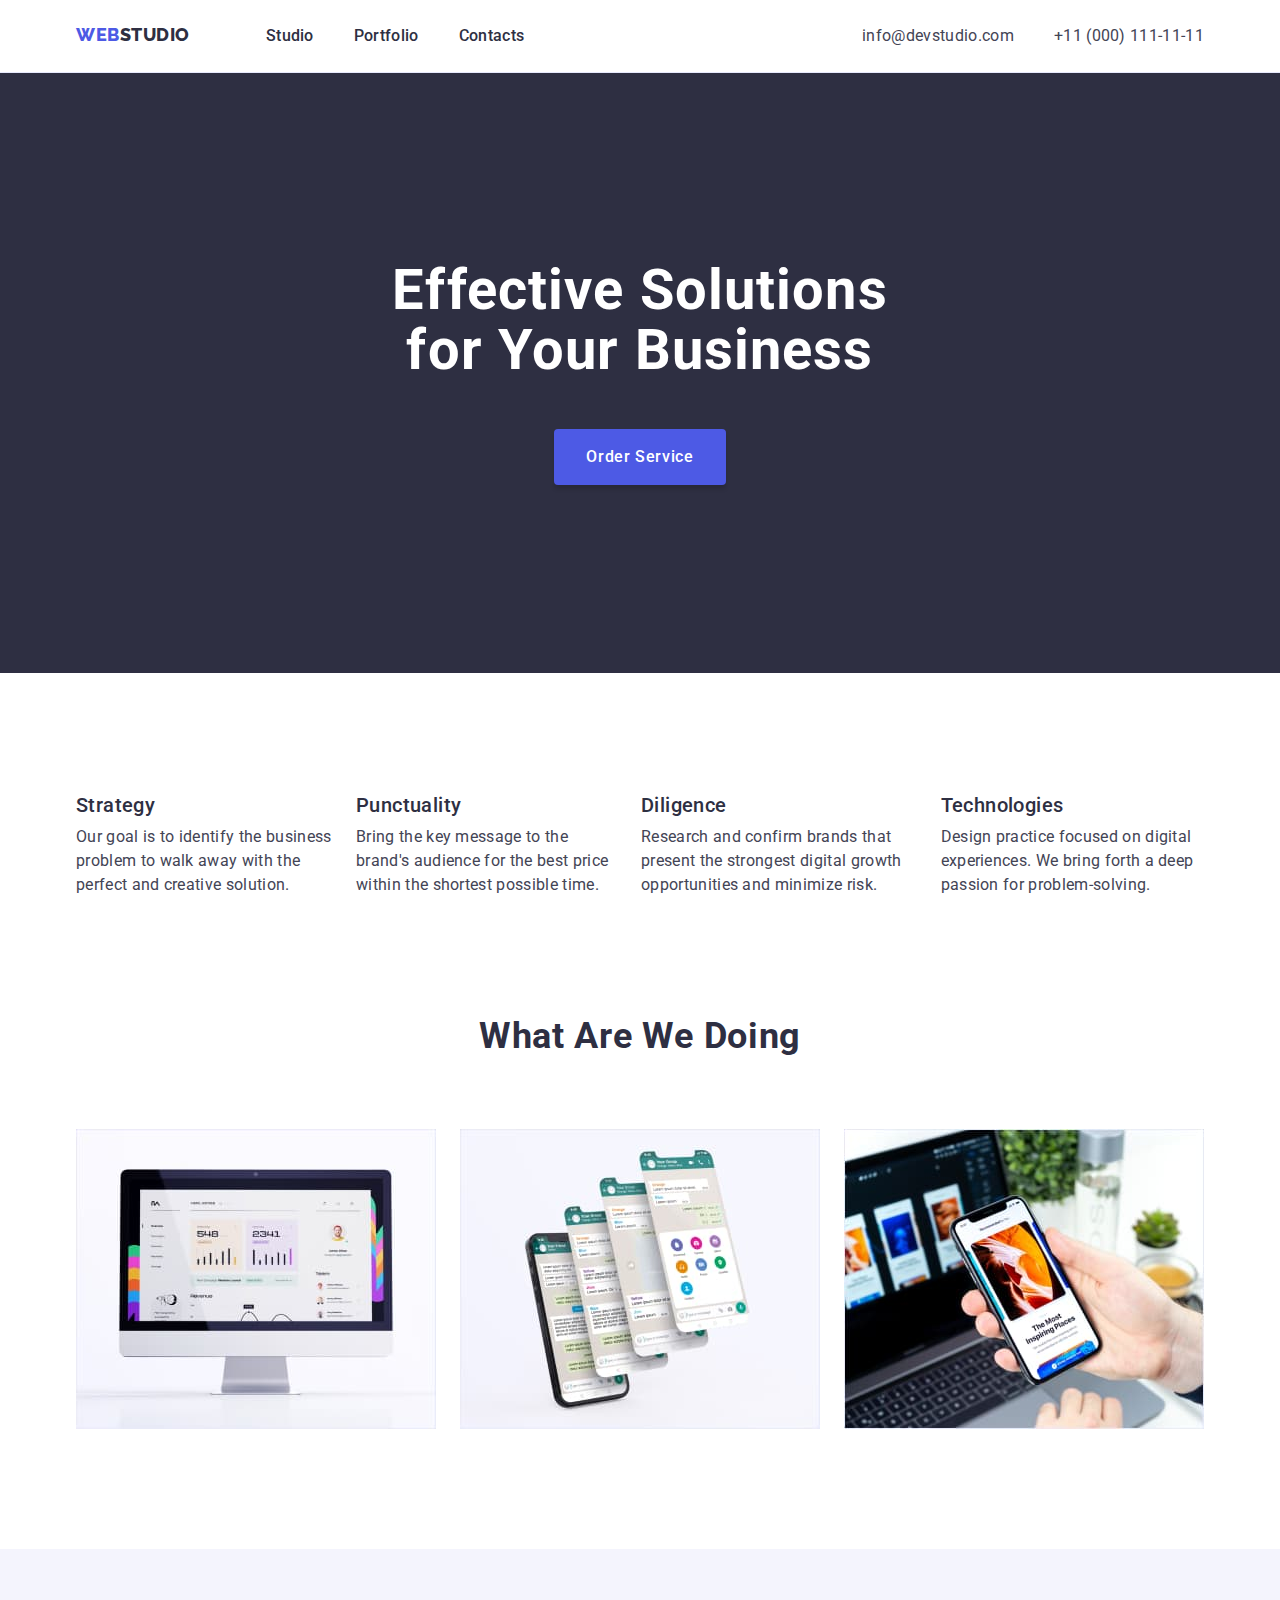
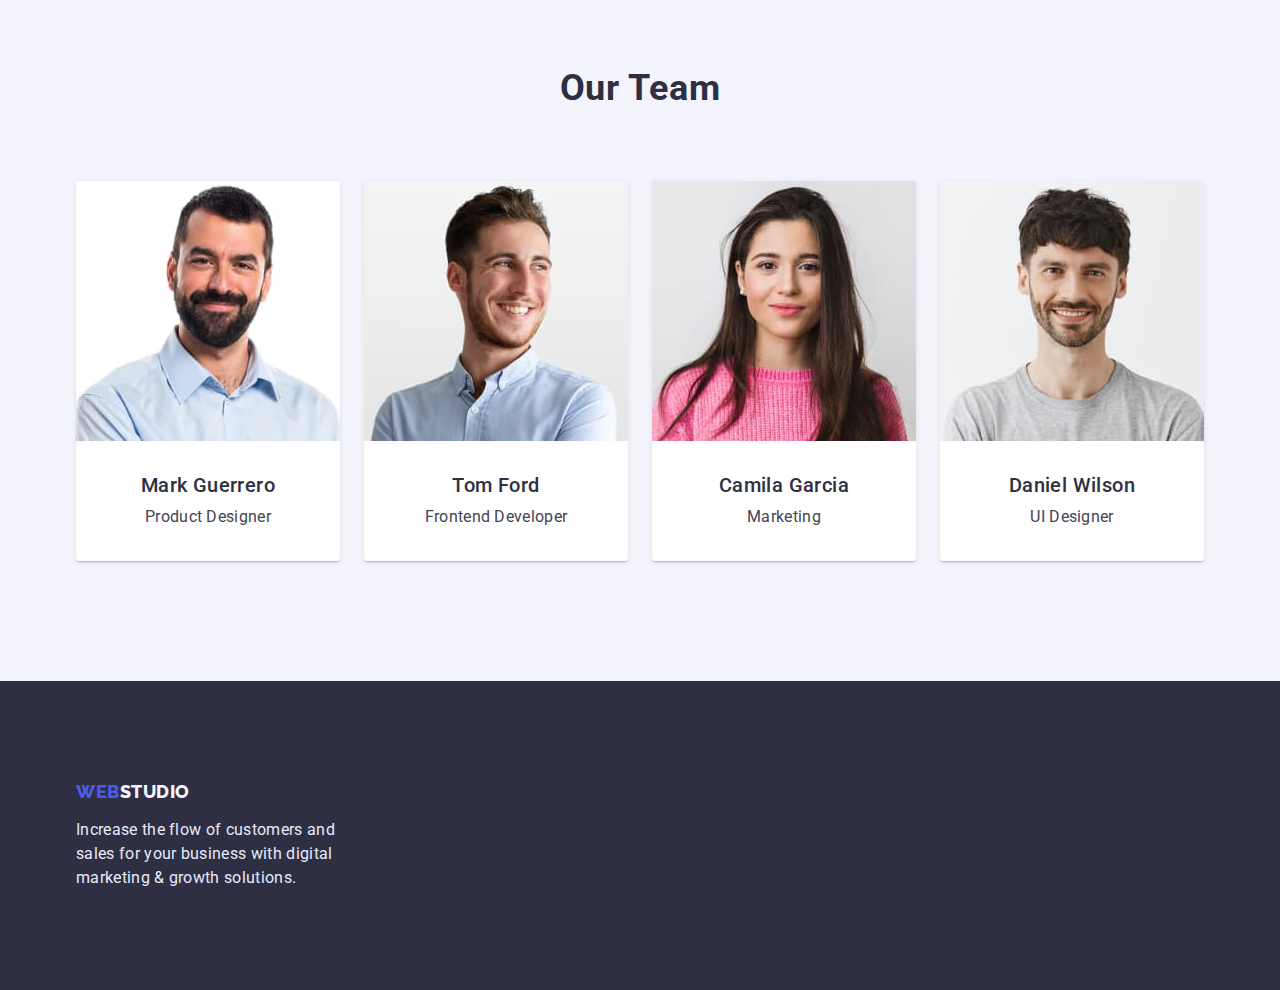
==== index.html @ b729c217 "Initial commit" ====
<!DOCTYPE html>
<html lang="en">
  <head>
    <meta charset="UTF-8" />
    <meta http-equiv="X-UA-Compatible" content="IE=edge" />
    <meta name="viewport" content="width=device-width, initial-scale=1.0" />
    <title>Web Studio</title>
    <link rel="preconnect" href="https://fonts.googleapis.com" />
    <link rel="preconnect" href="https://fonts.gstatic.com" crossorigin />
    <link href="https://fonts.googleapis.com/css2?family=Raleway:wght@800&family=Roboto:wght@400;500;700&display=swap" rel="stylesheet" />
    <!-- normalizer -->
    <link rel="stylesheet" href="https://cdnjs.cloudflare.com/ajax/libs/modern-normalize/1.1.0/modern-normalize.min.css" />
    <!--  -->
    <link rel="stylesheet" href="./css/styles.css" />
  </head>
  <body>
    <!--! the HEADER for everyone -->
    <header class="header-site">
      <div class="container header-container">
        <nav class="nav-site">
          <!-- Logo -->
          <a class="logo link" href="./index.html">Web<span class="logo-studio-header">Studio</span> </a>
          <ul class="menu list">
            <li class="menu-item"><a class="menu-link link" href="./index.html">Studio</a></li>
            <li class="menu-item"><a class="menu-link link" href="./portfolio.html">Portfolio</a></li>
            <li class="menu-item"><a class="menu-link link" href="">Contacts</a></li>
            <!-- Прибрала current  і перехід до контактів через якор #contacts, бо автоперевірка лається -->
          </ul>
        </nav>
        <address class="contacts">
          <ul class="contacts-list list">
            <li class="contacts-item"><a class="contacts-link link" href="mailto:info@devstudio.com">info@devstudio.com</a></li>
            <li class="contacts-item"><a class="contacts-link link" href="tel:+110001111111">+11 (000) 111-11-11</a></li>
          </ul>
        </address>
      </div>
    </header>
    <!--! MAIN -->
    <main>
      <!--? section 1 hero -->
      <section class="hero">
        <div class="container">
          <h1 class="title-site">Effective Solutions for Your Business</h1>
          <button class="order-btn" type="button">Order Service</button>
        </div>
      </section>
      <!--? section 2 About our company -->
      <section class="about-company">
        <div class="container">
          <!-- Hidden header -->
          <h2 class="hidden-header">About our company</h2>
          <ul class="about-company-list list">
            <li class="about-company-item">
              <h3 class="subtitle">Strategy</h3>
              <p>Our goal is to identify the business problem to walk away with the perfect and creative solution.</p>
            </li>
            <li class="about-company-item">
              <h3 class="subtitle">Punctuality</h3>
              <p>Bring the key message to the brand's audience for the best price within the shortest possible time.</p>
            </li>
            <li class="about-company-item">
              <h3 class="subtitle">Diligence</h3>
              <p>Research and confirm brands that present the strongest digital growth opportunities and minimize risk.</p>
            </li>
            <li class="about-company-item">
              <h3 class="subtitle">Technologies</h3>
              <p>Design practice focused on digital experiences. We bring forth a deep passion for problem-solving.</p>
            </li>
          </ul>
        </div>
      </section>
      <!--? section 3  What are we doing-->
      <section class="doing">
        <div class="container">
          <h2 class="title">What are we doing</h2>
          <ul class="doing-list list">
            <li class="doing-item"><img src="./images/doing/monitor.jpg" alt="Monitor screen with analytical information." width="360" height="300" /></li>
            <li class="doing-item"><img src="./images/doing/phones.jpg" alt="Phone screen and its screenshots with correspondence." width="360" height="300" /></li>
            <li class="doing-item"><img src="./images/doing/laptop-phone.jpg" alt="Phone in hand on the background of a laptop - the choice of a place to relax." width="360" height="300" /></li>
          </ul>
        </div>
      </section>
      <!--? section 4 Our Team -->
      <section class="team">
        <div class="container">
          <h2 class="title">Our Team</h2>
          <ul class="team-list list">
            <li class="team-item">
              <img src="./images/employees/mark-guerrero.jpg" alt="photo of Mark Guerrero" width="264" height="260" />
              <div class="team-info">
                <h3 class="subtitle">Mark Guerrero</h3>
                <p class="profession">Product Designer</p>
              </div>
            </li>
            <li class="team-item">
              <img src="./images/employees/tom-ford.jpg" alt="photo of Tom Ford" width="264" height="260" />
              <div class="team-info">
                <h3 class="subtitle">Tom Ford</h3>
                <p class="profession">Frontend Developer</p>
              </div>
            </li>
            <li class="team-item">
              <img src="./images/employees/camila-garcia.jpg" alt="photo of Camila Garcia" width="264" height="260" />
              <div class="team-info">
                <h3 class="subtitle">Camila Garcia</h3>
                <p class="profession">Marketing</p>
              </div>
            </li>
            <li class="team-item">
              <img src="./images/employees/daniel-wilson.jpg" alt="hoto of Daniel Wilson" width="264" height="260" />
              <div class="team-info">
                <h3 class="subtitle">Daniel Wilson</h3>
                <p class="profession">UI Designer</p>
              </div>
            </li>
          </ul>
        </div>
      </section>
    </main>
    <!--! the FOOTER for everyone -->
    <footer class="footer-site">
      <div class="container">
        <!-- Logo -->
        <div class="footer-info">
          <a class="logo logo-footer link" href="./index.html">Web<span class="logo-studio-footer">Studio</span> </a>
          <p class="footer-text">Increase the flow of customers and sales for your business with digital marketing & growth solutions.</p>
        </div>
      </div>
    </footer>
  </body>
</html>
---- css/styles.css ----
:root {
  --color-dark: #2e2f42;
  --color-text: #434455;
  --color-primary-brand: #4d5ae5;
  --color-pressed-state: #404bbf;
  --color-accent: #e7e9fc;
  --color-light: #f4f4fd;
  --color-title-site: #ffffff;
  --default-big-gap: 120px;
  --default-small-gap: 24px;
}

body {
  font-family: "Roboto", sans-serif;
  /* paragraph text color */
  font-size: 16px;
  line-height: 1.5;
  letter-spacing: 0.02em;
  color: var(--color-text);
}

/*! ********************** COMPONENTS ***********************/
h1,
h2,
h3,
p {
  margin-top: 0;
  margin-bottom: 0;
}

img {
  display: block;
  max-width: 100%;
  height: auto;
}

.list {
  list-style: none;
  margin-top: 0;
  margin-bottom: 0;
  padding-left: 0;
}

.link {
  text-decoration: none;
}
.container {
  width: 1158px;
  padding-left: 15px;
  padding-right: 15px;
  margin: 0 auto;
}
.hidden-header {
  /* display: none; */
  position: absolute;
  width: 1px;
  height: 1px;
  margin: -1px;
  border: 0;
  padding: 0;
  white-space: nowrap;
  clip-path: inset(100%);
  clip: rect(0 0 0 0);
  overflow: hidden;
}

.subtitle {
  margin-bottom: calc(var(--default-small-gap) / 3);
  font-weight: 500;
  font-size: 20px;
  line-height: 1.2;
  letter-spacing: 0.02em;
  color: var(--color-dark);
}
.title {
  margin-bottom: 72px;
  font-size: 36px;
  line-height: 1.11;
  letter-spacing: 0.02em;
  text-transform: capitalize;
  color: var(--color-dark);
  text-align: center;
}
.profession {
  font-size: 16px;
}
/* Хоч ця якість по замовченню від браузера + наслідується від body але задала чтоб виконати вимоги автоперевірки */
/*! ********************** / COMPONENTS ***********************/

/*! ***************** HEADER (for everyone)******************/
.header-site {
  padding-top: var(--default-small-gap);
  padding-bottom: var(--default-small-gap);
  background-color: var(--color-title-site);
  border-bottom: 1px solid var(--color-accent);
}

.header-container {
  display: flex;
  justify-content: space-between;
  align-items: center;
}

.nav-site {
  display: flex;
}
/*?============== Logo  ==============*/
/*== components for all logs ==*/
.logo {
  margin-right: 76px;
  font-family: "Raleway", sans-serif;
  font-weight: 800;
  font-size: 18px;
  line-height: 1.17;
  /* Хоч на проекті у figma стоїть 24рх. А 24:18 =1.33 але задала  1.17чтоб виконати вимоги автоперевірки */
  text-transform: uppercase;
  letter-spacing: 0.03em;
  color: var(--color-primary-brand);
}

/*== / for all logs ==*/

.logo-studio-header {
  color: var(--color-dark);
}
.logo-studio-footer {
  color: var(--color-light);
}
/*?============== / Logo  ==============*/

/*?============== Menu  ==============*/
.menu-link {
  font-weight: 500;
  font-size: 16px;
  line-height: 1.5;
  letter-spacing: 0.02em;
  color: var(--color-dark);
}
.menu-link:hover,
.menu-link:focus,
.menu-link:active {
  color: var(--color-pressed-state);
}
/* .menu .menu-link.current {
  color: var(--color-pressed-state);
}  автоперевірка цього не розуміє*/

.menu {
  display: flex;
  gap: 40px;
}
/* .menu-item:not(:last-child) {
  margin-right: 40px;
} */

/*?============== / Menu  ==============*/

/*?============== Contacts  ==============*/

.contacts {
  font-style: normal;
}
.contacts-list {
  display: flex;
  gap: 40px;
}

.contacts-link {
  line-height: 1.5;
  letter-spacing: 0.02em;
  color: var(--color-text);
}

.contacts-link:hover,
.contacts-link:focus {
  color: var(--color-pressed-state);
}
/*?============== / Contacts  ==============*/
/*! ********************** / HEADER ***********************/

/*%%%%%%%%%%%%%%%%%%%%%%%% MAIN PAGE %%%%%%%%%%%%%%%%%%%%%%%%*/

/*! ********************** MAIN INDEX  ***********************/
/*?============== Hero  ==============*/
.hero {
  background-color: var(--color-dark);
  text-align: center;
  padding-top: 188px;
  padding-bottom: 188px;
}

.title-site {
  display: block;
  max-width: 496px;
  margin: 0 auto calc(2 * var(--default-small-gap));
  font-size: 56px;
  line-height: 1.07;
  text-align: center;
  letter-spacing: 0.02em;
  color: var(--color-title-site);
}
.order-btn {
  padding: 16px 32px;
  min-width: 169px;
  background: var(--color-primary-brand);
  box-shadow: 0px 4px 4px rgba(0, 0, 0, 0.15);
  border-radius: 4px;
  border: none;

  /* Button Text */
  font-family: inherit;
  font-style: normal;
  font-weight: 500;
  font-size: 16px;
  line-height: 1.5;
  letter-spacing: 0.04em;
  color: var(--color-title-site);
}
.order-btn:hover,
.order-btn:focus {
  background-color: var(--color-pressed-state);
}
.order-btn {
  cursor: pointer;
}
/*?============== / 1 Hero  ==============*/

/*?=========== 2 About our company  ===========*/
/* Styles for <h2 class="hidden-header">, <h3 class="subtitle"> are defined in the COMPONENTS section. <p> inherits styles from body */

.about-company {
  padding-top: var(--default-big-gap);
  padding-bottom: var(--default-big-gap);
}
.about-company-list {
  display: flex;
  gap: var(--default-small-gap);
}
.about-company-item {
  width: calc((100% -3 * var(--default-small-gap)) / 4);
}
/* .about-company-item:not(:last-child) {
  margin-right: 24px;
} */

/*?=========== / About our company  ===========*/

/*?=========== 3 What are we doing  ===========*/
/* Styles for <h2 class="title"> are defined in the COMPONENTS section. */
.doing {
  padding-bottom: var(--default-big-gap);
}
.doing-list {
  display: flex;
  gap: var(--default-small-gap);
}
/* .doing-item:not(:last-child) {
  padding-right: 24px;
} */
/*?=========== / What are we doing  ===========*/

/*?=========== 4 Our Team  ===========*/
.team {
  background-color: var(--color-light);
  padding-top: var(--default-big-gap);
  padding-bottom: var(--default-big-gap);
}
/* Styles for <h2 class="title">,  <h3 class="subtitle"> are defined in the COMPONENTS section. <p> inherits styles from body */

.team-list {
  display: flex;

  gap: var(--default-small-gap);
}

.team-item {
  flex-basis: calc((100% - 3 * var(--default-small-gap)) / 4);
  box-shadow: 0px 1px 6px rgba(46, 47, 66, 0.08), 0px 1px 1px rgba(46, 47, 66, 0.16), 0px 2px 1px rgba(46, 47, 66, 0.08);
  border-radius: 0px 0px 4px 4px;
}

.team-info {
  background-color: var(--color-title-site);
  text-align: center;
  padding: 32px 0;
  border-radius: 0px 0px 4px 4px;
}

/* .team-item:not(:last-child) {
  margin-right: 24px;
} */
.profession {
  text-align: center;
}

/*?=========== / Our Team  ===========*/
/*! ********************* / MAIN INDEX *********************/

/*%%%%%%%%%%%%%%%%%%%%%%%% / MAIN PAGE %%%%%%%%%%%%%%%%%%%%%%%%*/

/*%%%%%%%%%%%%%%%%%%%%%%%% PORTFOLIO %%%%%%%%%%%%%%%%%%%%%%%%*/
/*! ********************  MAIN PORTFOLIO*********************/
/*?=========== Our projects  ===========*/

/* Styles for <h2 class="hidden-header">,  are defined in the COMPONENTS section. */
/*?============== Filter ==============*/

.projects {
  padding-top: 96px;
  padding-bottom: var(--default-big-gap);
}
.selection-portfolio {
  display: flex;
  justify-content: center;
  gap: var(--default-small-gap);
  margin-bottom: 72px;
}

.selection-btn {
  background: var(--color-light);
  border: 1px solid var(--color-accent);
  border-radius: 4px;
  padding: 12px 24px;

  /* Button Text */
  font-family: inherit;
  font-weight: 500;
  font-size: 16px;
  line-height: 1.5;
  letter-spacing: 0.04em;
  color: var(--color-primary-brand);
}
.selection-btn:hover,
.selection-btn:focus {
  background-color: var(--color-pressed-state);
  color: var(--color-title-site);
}
.selection-btn {
  cursor: pointer;
}

/*?============== / Filter ==============*/

/*?========= /Photo gallery of projects ==========*/

.projects-list {
  display: flex;
  flex-wrap: wrap;
  gap: calc(2 * var(--default-small-gap)) var(--default-small-gap);
}

.projects-item {
  flex-basis: calc((100% - 2 * var(--default-small-gap)) / 3);
}

.projects-info {
  padding: 32px 16px;
  background: var(--color-title-site);
  border-left: 1px solid var(--color-accent);
  border-bottom: 1px solid var(--color-accent);
  border-right: 1px solid var(--color-accent);
}

/* Styles for  <h2 class="subtitle"> are defined in the COMPONENTS section. <p> inherits styles from body (except color)*/
.projects-text {
  color: var(--color-text);
}

/*?========= / Photo gallery of projects ==========*/
/*! ******************** / MAIN PORTFOLIO *********************/
/*%%%%%%%%%%%%%%%%%%%%%%%% /PORTFOLIO %%%%%%%%%%%%%%%%%%%%%%%%*/

/*! ***************** FOOTER (for everyone)******************/
.footer-site {
  background: var(--color-dark);
  padding-top: 100px;
  padding-bottom: 100px;
}

.logo-footer {
  display: block;
  margin-right: 0;
  margin-bottom: 16px;
}
.footer-text {
  color: var(--color-accent);
}
.footer-info {
  max-width: 264px;
}
/*! ********************** / FOOTER ***********************/
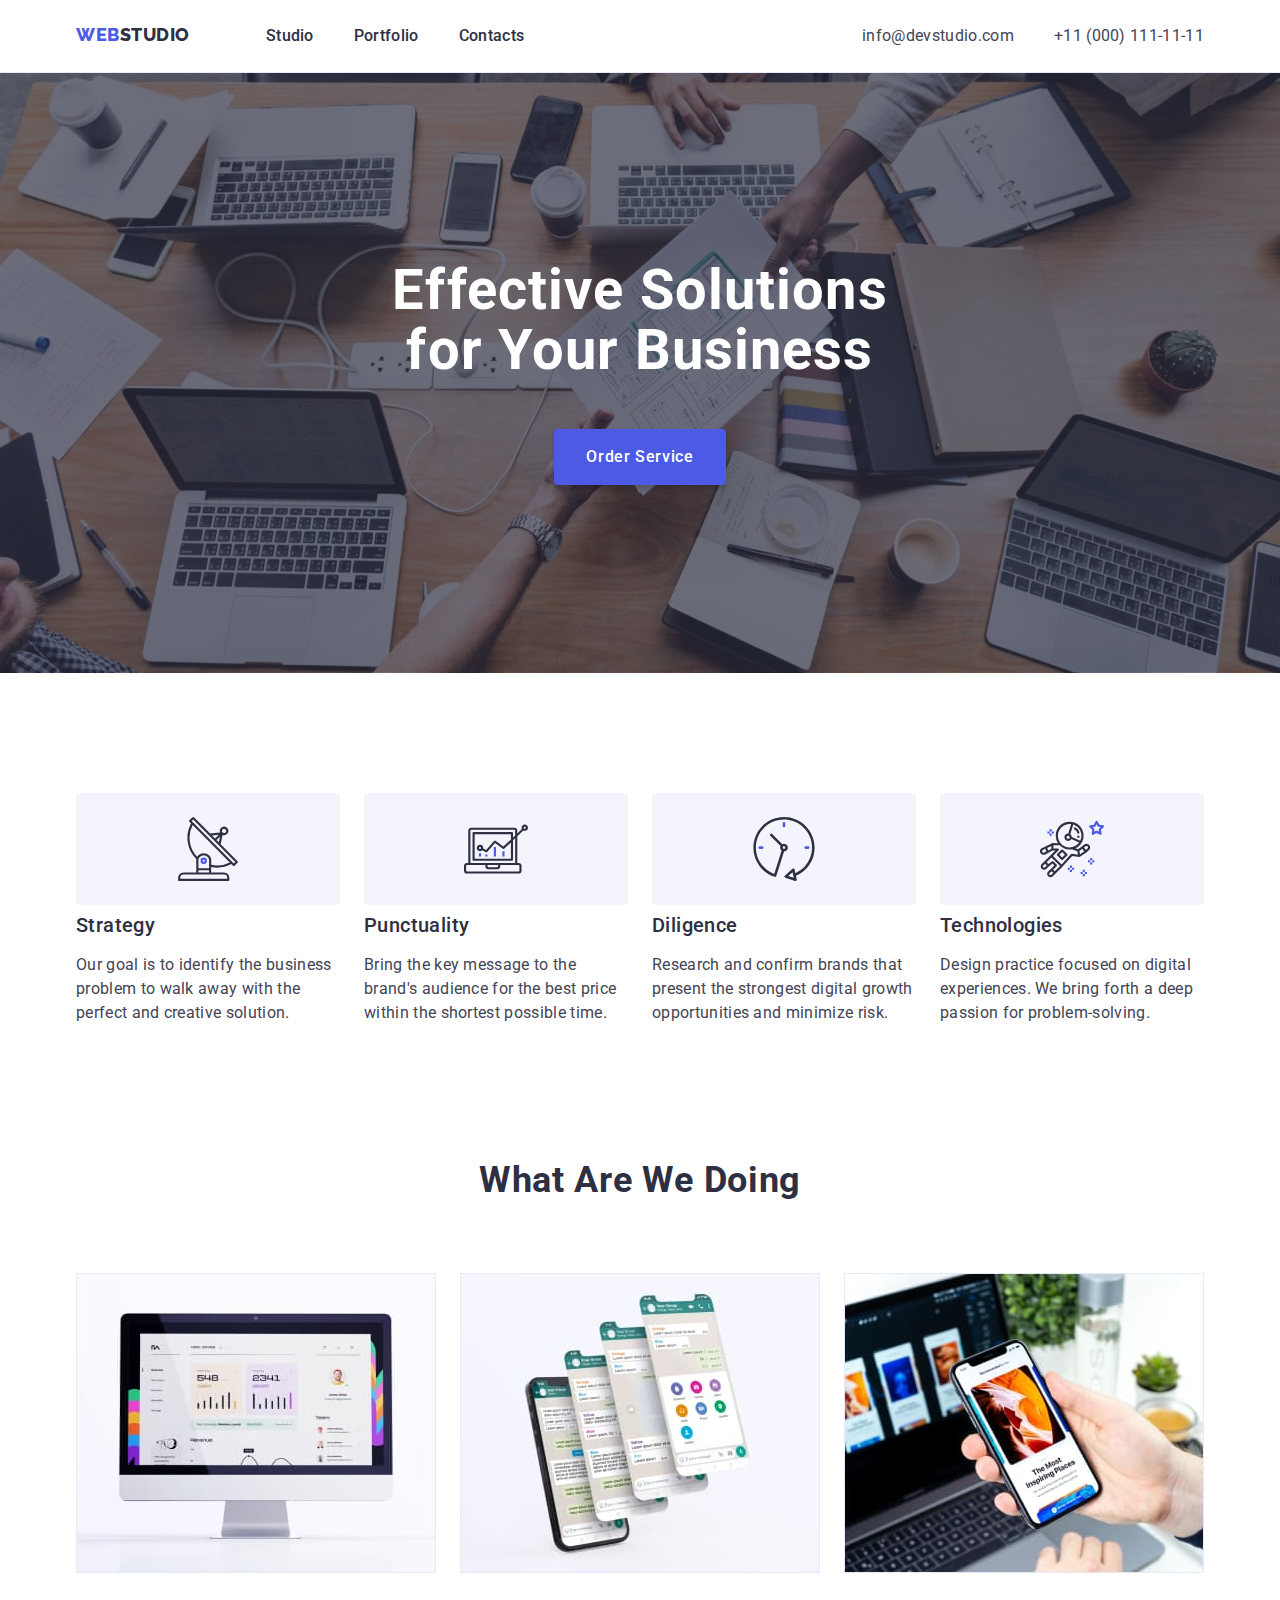
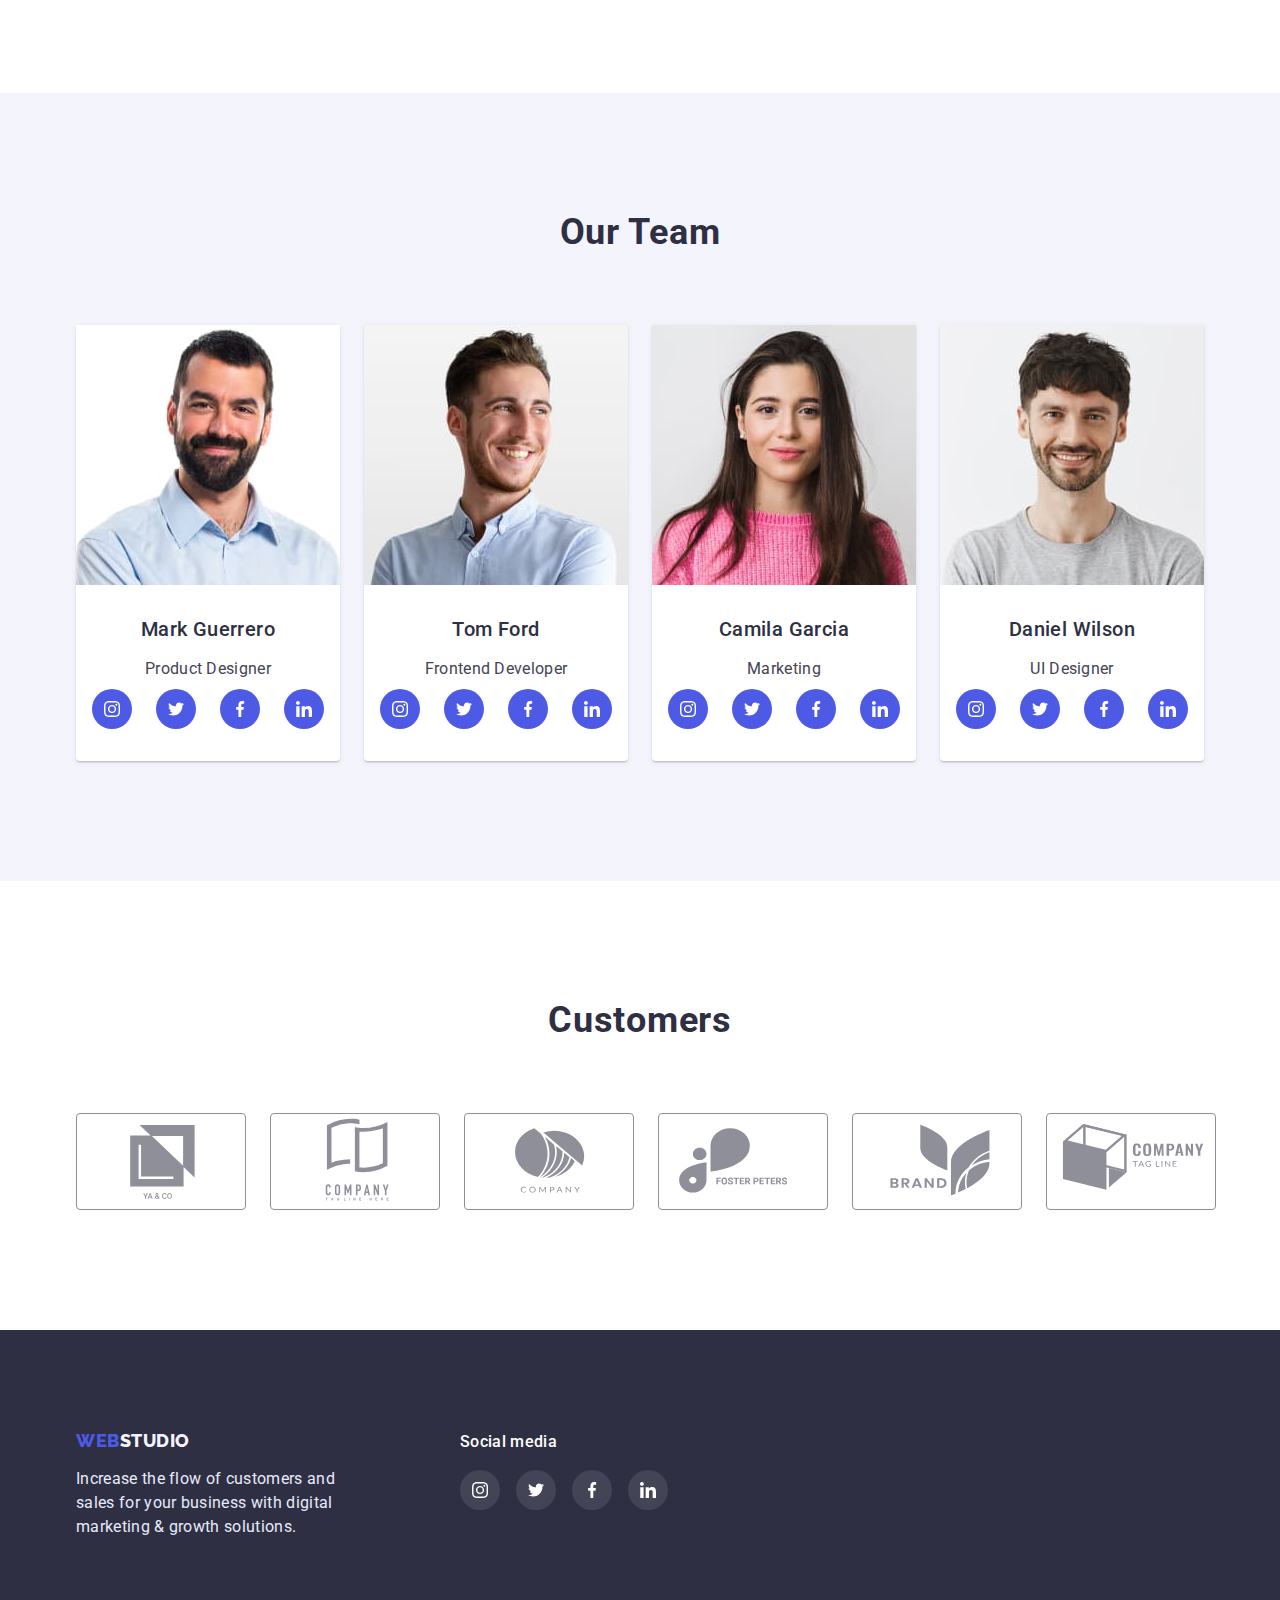
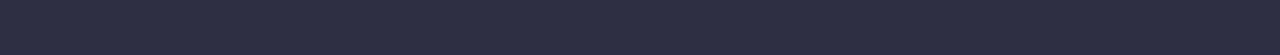
==== commit cede0eb6: "add decor" ====
--- a/index.html
+++ b/index.html
@@ -39,7 +39,7 @@
     <main>
       <!--? section 1 hero -->
       <section class="hero">
-        <div class="container">
+        <div class="container hero-container">
           <h1 class="title-site">Effective Solutions for Your Business</h1>
           <button class="order-btn" type="button">Order Service</button>
         </div>
@@ -51,18 +51,38 @@
           <h2 class="hidden-header">About our company</h2>
           <ul class="about-company-list list">
             <li class="about-company-item">
+              <div class="about-company-icon">
+                <svg class="company-icon">
+                  <use href="./images/decor/icons.svg#icon-antenna"></use>
+                </svg>
+              </div>
               <h3 class="subtitle">Strategy</h3>
               <p>Our goal is to identify the business problem to walk away with the perfect and creative solution.</p>
             </li>
             <li class="about-company-item">
+              <div class="about-company-icon">
+                <svg class="company-icon">
+                  <use href="./images/decor/icons.svg#icon-diagram"></use>
+                </svg>
+              </div>
               <h3 class="subtitle">Punctuality</h3>
               <p>Bring the key message to the brand's audience for the best price within the shortest possible time.</p>
             </li>
             <li class="about-company-item">
+              <div class="about-company-icon">
+                <svg class="company-icon">
+                  <use href="./images/decor/icons.svg#icon-clock"></use>
+                </svg>
+              </div>
               <h3 class="subtitle">Diligence</h3>
               <p>Research and confirm brands that present the strongest digital growth opportunities and minimize risk.</p>
             </li>
             <li class="about-company-item">
+              <div class="about-company-icon">
+                <svg class="company-icon">
+                  <use href="./images/decor/icons.svg#icon-astronaut"></use>
+                </svg>
+              </div>
               <h3 class="subtitle">Technologies</h3>
               <p>Design practice focused on digital experiences. We bring forth a deep passion for problem-solving.</p>
             </li>
@@ -90,6 +110,40 @@
               <div class="team-info">
                 <h3 class="subtitle">Mark Guerrero</h3>
                 <p class="profession">Product Designer</p>
+                <!-- contacts in social networks -->
+                <div class="social-icon">
+                  <ul class="social-icon-list list">
+                    <li class="social-icon-item">
+                      <a class="social-icon-link" href="#">
+                        <svg class="social-icon-img">
+                          <use href="./images/decor/icons.svg#icon-instagram"></use>
+                        </svg>
+                      </a>
+                    </li>
+                    <li class="social-icon-item">
+                      <a class="social-icon-link" href="#">
+                        <svg class="social-icon-img">
+                          <use href="./images/decor/icons.svg#icon-twitter"></use>
+                        </svg>
+                      </a>
+                    </li>
+                    <li class="social-icon-item">
+                      <a class="social-icon-link" href="#">
+                        <svg class="social-icon-img">
+                          <use href="./images/decor/icons.svg#icon-facebook"></use>
+                        </svg>
+                      </a>
+                    </li>
+                    <li class="social-icon-item">
+                      <a class="social-icon-link" href="#">
+                        <svg class="social-icon-img">
+                          <use href="./images/decor/icons.svg#icon-linkedin"></use>
+                        </svg>
+                      </a>
+                    </li>
+                  </ul>
+                </div>
+                <!-- / contacts in social networks -->
               </div>
             </li>
             <li class="team-item">
@@ -97,6 +151,40 @@
               <div class="team-info">
                 <h3 class="subtitle">Tom Ford</h3>
                 <p class="profession">Frontend Developer</p>
+                <!-- contacts in social networks -->
+                <div class="social-icon">
+                  <ul class="social-icon-list list">
+                    <li class="social-icon-item">
+                      <a class="social-icon-link" href="#">
+                        <svg class="social-icon-img">
+                          <use href="./images/decor/icons.svg#icon-instagram"></use>
+                        </svg>
+                      </a>
+                    </li>
+                    <li class="social-icon-item">
+                      <a class="social-icon-link" href="#">
+                        <svg class="social-icon-img">
+                          <use href="./images/decor/icons.svg#icon-twitter"></use>
+                        </svg>
+                      </a>
+                    </li>
+                    <li class="social-icon-item">
+                      <a class="social-icon-link" href="#">
+                        <svg class="social-icon-img">
+                          <use href="./images/decor/icons.svg#icon-facebook"></use>
+                        </svg>
+                      </a>
+                    </li>
+                    <li class="social-icon-item">
+                      <a class="social-icon-link" href="#">
+                        <svg class="social-icon-img">
+                          <use href="./images/decor/icons.svg#icon-linkedin"></use>
+                        </svg>
+                      </a>
+                    </li>
+                  </ul>
+                </div>
+                <!-- / contacts in social networks -->
               </div>
             </li>
             <li class="team-item">
@@ -104,6 +192,40 @@
               <div class="team-info">
                 <h3 class="subtitle">Camila Garcia</h3>
                 <p class="profession">Marketing</p>
+                <!-- contacts in social networks -->
+                <div class="social-icon">
+                  <ul class="social-icon-list list">
+                    <li class="social-icon-item">
+                      <a class="social-icon-link" href="#">
+                        <svg class="social-icon-img">
+                          <use href="./images/decor/icons.svg#icon-instagram"></use>
+                        </svg>
+                      </a>
+                    </li>
+                    <li class="social-icon-item">
+                      <a class="social-icon-link" href="#">
+                        <svg class="social-icon-img">
+                          <use href="./images/decor/icons.svg#icon-twitter"></use>
+                        </svg>
+                      </a>
+                    </li>
+                    <li class="social-icon-item">
+                      <a class="social-icon-link" href="#">
+                        <svg class="social-icon-img">
+                          <use href="./images/decor/icons.svg#icon-facebook"></use>
+                        </svg>
+                      </a>
+                    </li>
+                    <li class="social-icon-item">
+                      <a class="social-icon-link" href="#">
+                        <svg class="social-icon-img">
+                          <use href="./images/decor/icons.svg#icon-linkedin"></use>
+                        </svg>
+                      </a>
+                    </li>
+                  </ul>
+                </div>
+                <!-- / contacts in social networks -->
               </div>
             </li>
             <li class="team-item">
@@ -111,7 +233,92 @@
               <div class="team-info">
                 <h3 class="subtitle">Daniel Wilson</h3>
                 <p class="profession">UI Designer</p>
-              </div>
+                <!-- contacts in social networks -->
+                <div class="social-icon">
+                  <ul class="social-icon-list list">
+                    <li class="social-icon-item">
+                      <a class="social-icon-link" href="#">
+                        <svg class="social-icon-img">
+                          <use href="./images/decor/icons.svg#icon-instagram"></use>
+                        </svg>
+                      </a>
+                    </li>
+                    <li class="social-icon-item">
+                      <a class="social-icon-link" href="#">
+                        <svg class="social-icon-img">
+                          <use href="./images/decor/icons.svg#icon-twitter"></use>
+                        </svg>
+                      </a>
+                    </li>
+                    <li class="social-icon-item">
+                      <a class="social-icon-link" href="#">
+                        <svg class="social-icon-img">
+                          <use href="./images/decor/icons.svg#icon-facebook"></use>
+                        </svg>
+                      </a>
+                    </li>
+                    <li class="social-icon-item">
+                      <a class="social-icon-link" href="#">
+                        <svg class="social-icon-img">
+                          <use href="./images/decor/icons.svg#icon-linkedin"></use>
+                        </svg>
+                      </a>
+                    </li>
+                  </ul>
+                </div>
+                <!-- / contacts in social networks -->
+              </div>
+            </li>
+          </ul>
+        </div>
+      </section>
+
+      <!--? section 5  Customers-->
+      <section class="customers">
+        <div class="container">
+          <h2 class="title">Customers</h2>
+          <ul class="customers-list list">
+            <li class="customers-item">
+              <a class="customers-link link" href="">
+                <svg class="customers-img">
+                  <use href="./images/decor/icons.svg#icon-Logo1"></use>
+                </svg>
+              </a>
+            </li>
+            <li class="customers-item">
+              <a class="customers-link link" href="">
+                <svg class="customers-img">
+                  <use href="./images/decor/icons.svg#icon-Logo2"></use>
+                </svg>
+              </a>
+            </li>
+            <li class="customers-item">
+              <a class="customers-link link" href="">
+                <svg class="customers-img">
+                  <use href="./images/decor/icons.svg#icon-Logo3"></use>
+                </svg>
+              </a>
+            </li>
+            <li class="customers-item">
+              <a class="customers-link link" href="">
+                <svg class="customers-img">
+                  <use href="./images/decor/icons.svg#icon-Logo4"></use>
+                </svg>
+              </a>
+            </li>
+            <li class="customers-item">
+              <a class="customers-link link" href="">
+                <svg class="customers-img">
+                  <use href="./images/decor/icons.svg#icon-Logo5"></use>
+                </svg>
+              </a>
+            </li>
+            <li class="customers-item">
+              <a class="customers-link link" href="">
+                <svg class="customers-img">
+                  <use href="./images/decor/icons.svg#icon-Logo6"></use>
+                </svg>
+              </a>
             </li>
           </ul>
         </div>
@@ -119,12 +326,48 @@
     </main>
     <!--! the FOOTER for everyone -->
     <footer class="footer-site">
-      <div class="container">
+      <div class="container footer-cotainer">
         <!-- Logo -->
         <div class="footer-info">
           <a class="logo logo-footer link" href="./index.html">Web<span class="logo-studio-footer">Studio</span> </a>
           <p class="footer-text">Increase the flow of customers and sales for your business with digital marketing & growth solutions.</p>
         </div>
+
+        <!-- footer contacts in social networks footer -->
+        <div class="footer-social-icon">
+          <h4 class="footer-social-title">Social media</h4>
+          <ul class="social-icon-list list">
+            <li class="social-icon-item">
+              <a class="social-icon-link" href="#">
+                <svg class="social-icon-img">
+                  <use href="./images/decor/icons.svg#icon-instagram"></use>
+                </svg>
+              </a>
+            </li>
+            <li class="social-icon-item">
+              <a class="social-icon-link" href="#">
+                <svg class="social-icon-img">
+                  <use href="./images/decor/icons.svg#icon-twitter"></use>
+                </svg>
+              </a>
+            </li>
+            <li class="social-icon-item">
+              <a class="social-icon-link" href="#">
+                <svg class="social-icon-img">
+                  <use href="./images/decor/icons.svg#icon-facebook"></use>
+                </svg>
+              </a>
+            </li>
+            <li class="social-icon-item">
+              <a class="social-icon-link" href="#">
+                <svg class="social-icon-img">
+                  <use href="./images/decor/icons.svg#icon-linkedin"></use>
+                </svg>
+              </a>
+            </li>
+          </ul>
+        </div>
+        <!-- / footer contacts in social networks -->
       </div>
     </footer>
   </body>
--- a/css/styles.css
+++ b/css/styles.css
@@ -6,6 +6,7 @@
   --color-accent: #e7e9fc;
   --color-light: #f4f4fd;
   --color-title-site: #ffffff;
+  --color-grey-icon: #8e8f99;
   --default-big-gap: 120px;
   --default-small-gap: 24px;
 }
@@ -23,7 +24,7 @@
 h1,
 h2,
 h3,
-p {
+h4 p {
   margin-top: 0;
   margin-bottom: 0;
 }
@@ -73,7 +74,7 @@
   color: var(--color-dark);
 }
 .title {
-  margin-bottom: 72px;
+  margin-bottom: calc(3 * (var(--default-small-gap)));
   font-size: 36px;
   line-height: 1.11;
   letter-spacing: 0.02em;
@@ -184,6 +185,13 @@
 /*?============== Hero  ==============*/
 .hero {
   background-color: var(--color-dark);
+  background-image: linear-gradient(rgba(46, 47, 66, 0.7), rgba(46, 47, 66, 0.7)), url(../images/decor/hero.jpg);
+  background-repeat: no-repeat;
+  background-position: center;
+  background-size: cover;
+  max-width: 1440px;
+  margin-left: auto;
+  margin-right: auto;
   text-align: center;
   padding-top: 188px;
   padding-bottom: 188px;
@@ -239,9 +247,25 @@
 .about-company-item {
   width: calc((100% -3 * var(--default-small-gap)) / 4);
 }
+
 /* .about-company-item:not(:last-child) {
   margin-right: 24px;
 } */
+.about-company-icon {
+  display: flex;
+  width: 264px;
+  height: 112px;
+  padding: 0;
+  margin-bottom: 8px;
+  background: #f4f4fd;
+  border-radius: 4px;
+  justify-content: center;
+  align-items: center;
+}
+.company-icon {
+  width: 64px;
+  height: 64px;
+}
 
 /*?=========== / About our company  ===========*/
 
@@ -282,7 +306,7 @@
 .team-info {
   background-color: var(--color-title-site);
   text-align: center;
-  padding: 32px 0;
+  padding: 32px 16px;
   border-radius: 0px 0px 4px 4px;
 }
 
@@ -291,9 +315,89 @@
 } */
 .profession {
   text-align: center;
-}
-
+  margin-bottom: calc(var(--default-small-gap) / 3);
+}
+
+/* <!-- contacts in social networks --> */
+.social-icon {
+  margin: 0;
+  padding: 0;
+}
+.social-icon-list {
+  display: flex;
+  justify-content: space-between;
+  align-items: center;
+}
+
+.social-icon-link {
+  margin: 0;
+  padding: 0;
+  display: flex;
+}
+
+.social-icon-item {
+  display: flex;
+  justify-content: center;
+  align-items: center;
+  width: 40px;
+  height: 40px;
+  border-radius: 50% 50%;
+  background: var(--color-primary-brand);
+}
+.social-icon-img {
+  width: 16px;
+  height: 16px;
+  fill: var(--color-title-site);
+}
+.social-icon-item:hover {
+  background: var(--color-pressed-state);
+}
+/* <!-- /contacts in social networks --> */
 /*?=========== / Our Team  ===========*/
+
+/*?=========== 5 Customers  ===========*/
+
+.customers {
+  padding-top: var(--default-big-gap);
+  padding-bottom: var(--default-big-gap);
+  padding-left: auto;
+  padding-right: auto;
+}
+.customers-list {
+  display: flex;
+  gap: var(--default-small-gap);
+  margin: 0;
+  padding: 0;
+}
+
+.customers-item {
+  border: 1px solid var(--color-grey-icon);
+  border-radius: 4px;
+  display: flex;
+  justify-content: center;
+  align-items: center;
+}
+.customers-link {
+  margin: 0;
+  padding: 0;
+}
+.customers-img {
+  /* width: calc((100% -5 * var(--default-small-gap)) / 6); */
+  width: 168px;
+  height: 88px;
+  fill: var(--color-grey-icon);
+}
+.customers-img:hover,
+.customers-img:focus,
+.customers-img:active {
+  fill: var(--color-pressed-state);
+}
+.customers-item:hover,
+.customers-item:focus,
+.customers-item:active {
+  border: 1px solid var(--color-pressed-state);
+}
+
 /*! ********************* / MAIN INDEX *********************/
 
 /*%%%%%%%%%%%%%%%%%%%%%%%% / MAIN PAGE %%%%%%%%%%%%%%%%%%%%%%%%*/
@@ -352,7 +456,9 @@
 .projects-item {
   flex-basis: calc((100% - 2 * var(--default-small-gap)) / 3);
 }
-
+.projects-item:hover {
+  box-shadow: 0px 1px 6px rgba(46, 47, 66, 0.08), 0px 1px 1px rgba(46, 47, 66, 0.16), 0px 2px 1px rgba(46, 47, 66, 0.08);
+}
 .projects-info {
   padding: 32px 16px;
   background: var(--color-title-site);
@@ -376,6 +482,10 @@
   padding-top: 100px;
   padding-bottom: 100px;
 }
+.footer-cotainer {
+  display: flex;
+  align-items: flex-start;
+}
 
 .logo-footer {
   display: block;
@@ -387,5 +497,30 @@
 }
 .footer-info {
   max-width: 264px;
-}
+  margin-right: var(--default-big-gap);
+}
+
+.footer-social-icon {
+  width: 208px;
+  height: 80px;
+}
+.footer-social-title {
+  margin-top: 0;
+  margin-bottom: 16px;
+  font-style: normal;
+  font-weight: 500;
+  font-size: 16px;
+  line-height: 1.5em;
+  letter-spacing: 0.02em;
+
+  color: var(--color-title-site);
+}
+.footer-social-icon .social-icon-item {
+  background-color: rgba(255, 255, 255, 0.1);
+}
+
+.footer-social-icon .social-icon-item:hover {
+  background-color: #31d0aa;
+}
+
 /*! ********************** / FOOTER ***********************/
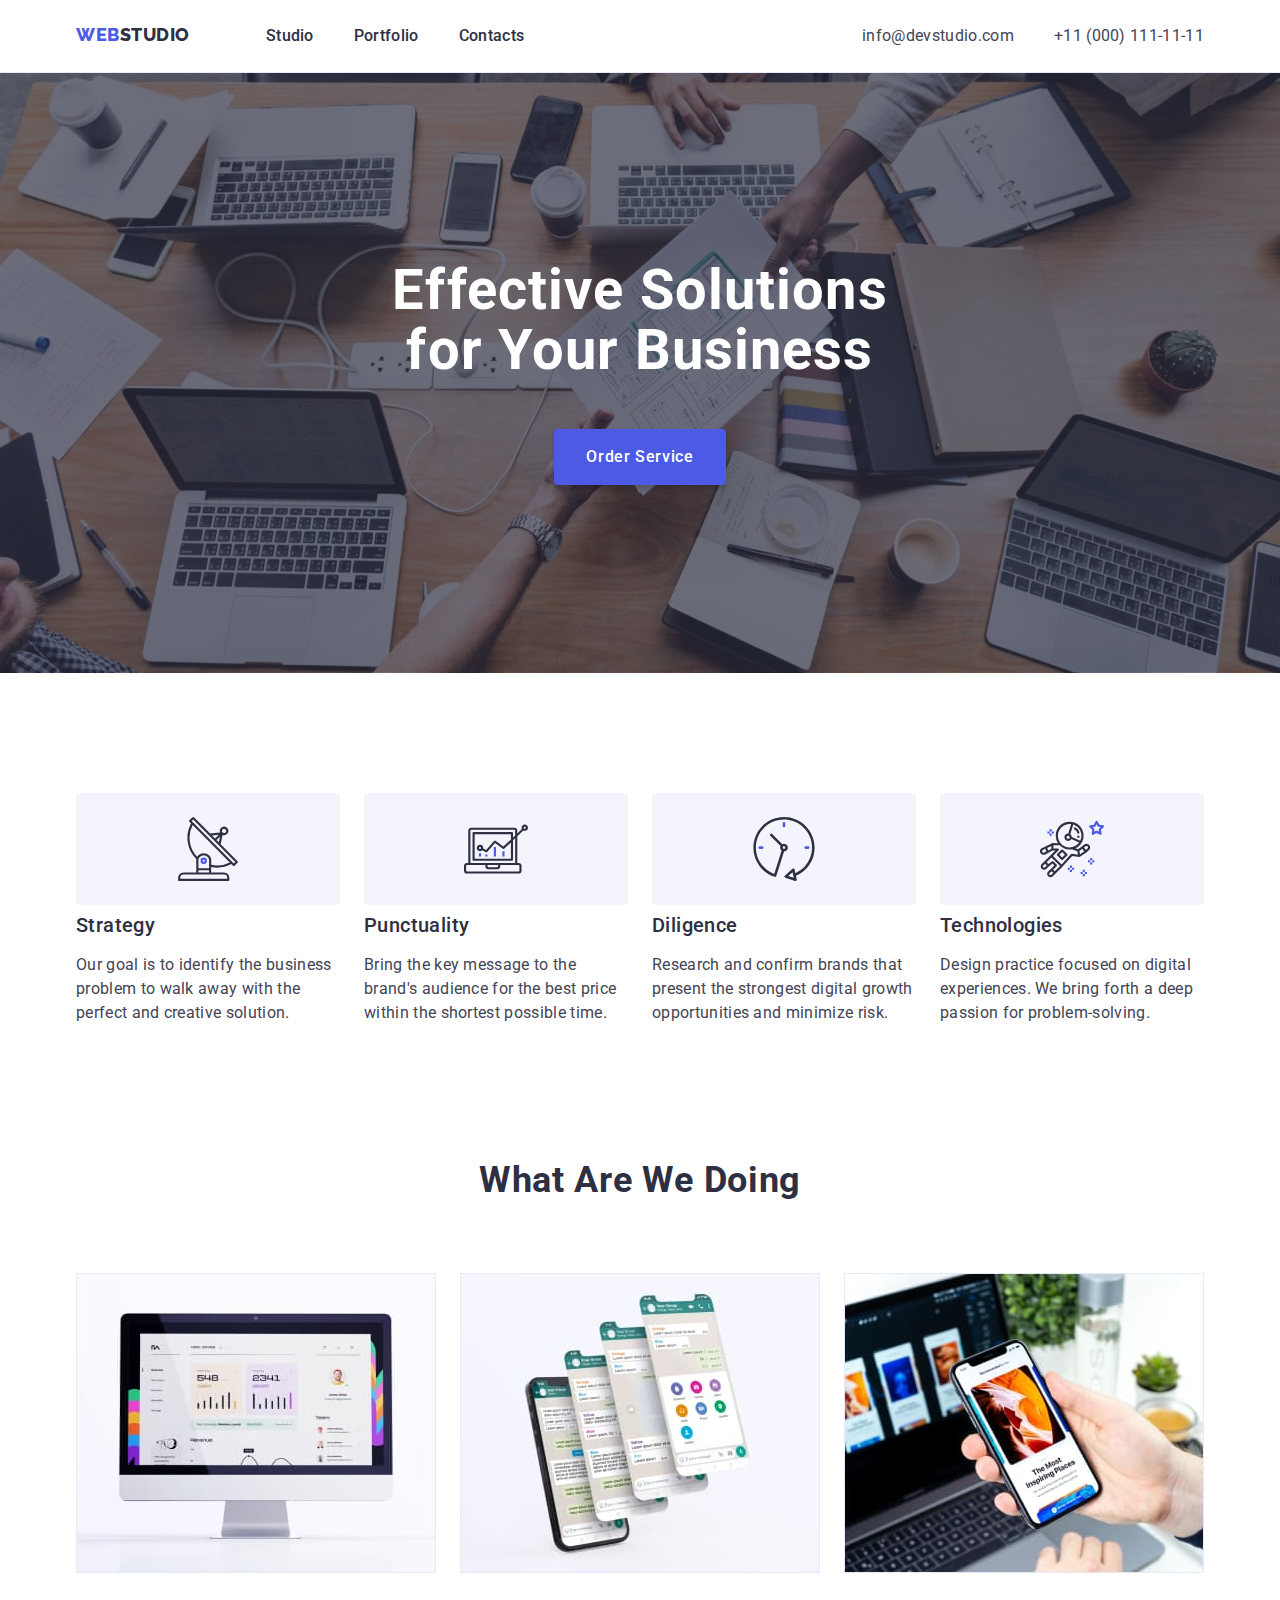
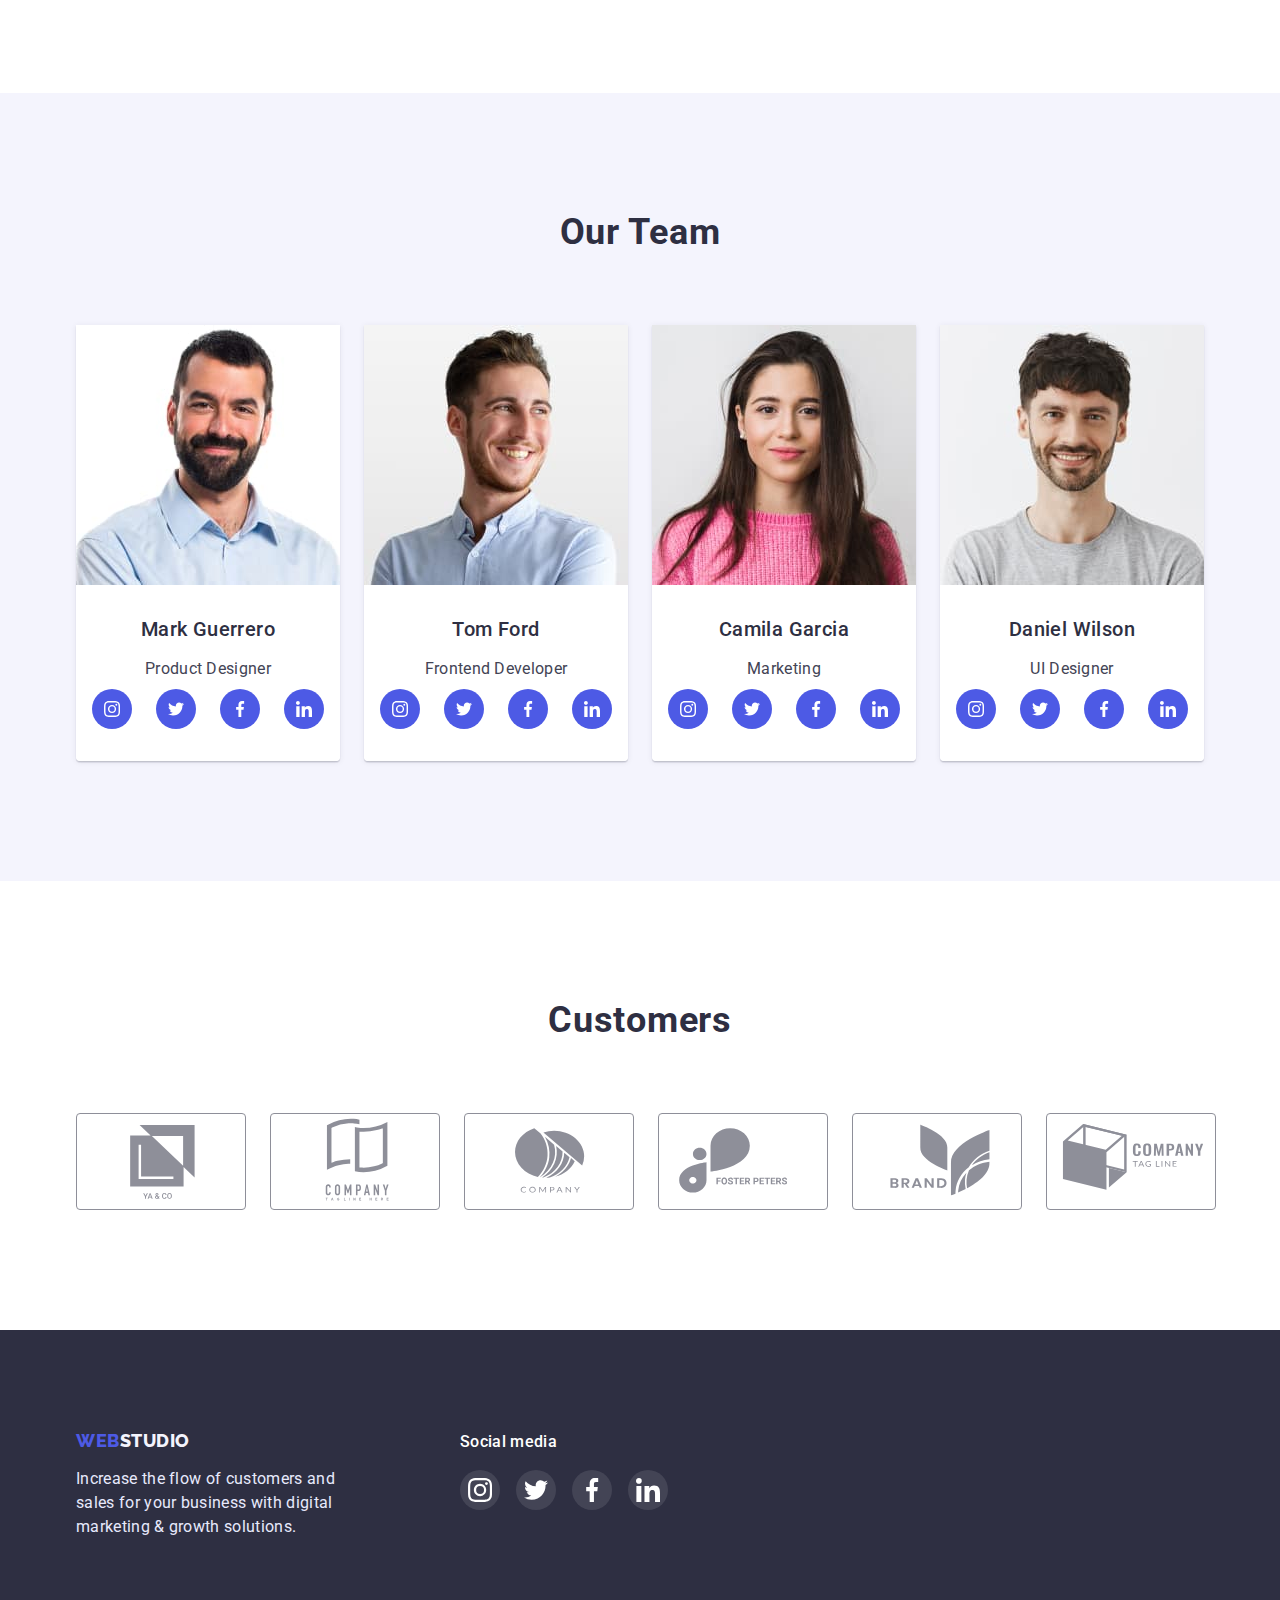
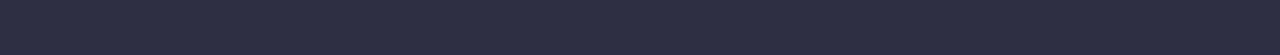
==== commit 522d3166: "fix" ====
--- a/index.html
+++ b/index.html
@@ -336,31 +336,31 @@
         <!-- footer contacts in social networks footer -->
         <div class="footer-social-icon">
           <h4 class="footer-social-title">Social media</h4>
-          <ul class="social-icon-list list">
-            <li class="social-icon-item">
-              <a class="social-icon-link" href="#">
-                <svg class="social-icon-img">
+          <ul class="footer-social-icon-list list">
+            <li class="footer-social-icon-item">
+              <a class="footer-social-icon-link" href="#">
+                <svg class="footer-social-icon-img">
                   <use href="./images/decor/icons.svg#icon-instagram"></use>
                 </svg>
               </a>
             </li>
-            <li class="social-icon-item">
-              <a class="social-icon-link" href="#">
-                <svg class="social-icon-img">
+            <li class="footer-social-icon-item">
+              <a class="footer-social-icon-link" href="#">
+                <svg class="footer-social-icon-img">
                   <use href="./images/decor/icons.svg#icon-twitter"></use>
                 </svg>
               </a>
             </li>
-            <li class="social-icon-item">
-              <a class="social-icon-link" href="#">
-                <svg class="social-icon-img">
+            <li class="footer-social-icon-item">
+              <a class="footer-social-icon-link" href="#">
+                <svg class="footer-social-icon-img">
                   <use href="./images/decor/icons.svg#icon-facebook"></use>
                 </svg>
               </a>
             </li>
-            <li class="social-icon-item">
-              <a class="social-icon-link" href="#">
-                <svg class="social-icon-img">
+            <li class="footer-social-icon-item">
+              <a class="footer-social-icon-link" href="#">
+                <svg class="footer-social-icon-img">
                   <use href="./images/decor/icons.svg#icon-linkedin"></use>
                 </svg>
               </a>
--- a/css/styles.css
+++ b/css/styles.css
@@ -85,6 +85,7 @@
 .profession {
   font-size: 16px;
 }
+
 /* Хоч ця якість по замовченню від браузера + наслідується від body але задала чтоб виконати вимоги автоперевірки */
 /*! ********************** / COMPONENTS ***********************/
 
@@ -105,6 +106,7 @@
 .nav-site {
   display: flex;
 }
+
 /*?============== Logo  ==============*/
 /*== components for all logs ==*/
 .logo {
@@ -124,9 +126,11 @@
 .logo-studio-header {
   color: var(--color-dark);
 }
+
 .logo-studio-footer {
   color: var(--color-light);
 }
+
 /*?============== / Logo  ==============*/
 
 /*?============== Menu  ==============*/
@@ -137,19 +141,18 @@
   letter-spacing: 0.02em;
   color: var(--color-dark);
 }
+
 .menu-link:hover,
 .menu-link:focus,
 .menu-link:active {
   color: var(--color-pressed-state);
 }
-/* .menu .menu-link.current {
-  color: var(--color-pressed-state);
-}  автоперевірка цього не розуміє*/
 
 .menu {
   display: flex;
   gap: 40px;
 }
+
 /* .menu-item:not(:last-child) {
   margin-right: 40px;
 } */
@@ -161,6 +164,7 @@
 .contacts {
   font-style: normal;
 }
+
 .contacts-list {
   display: flex;
   gap: 40px;
@@ -176,6 +180,7 @@
 .contacts-link:focus {
   color: var(--color-pressed-state);
 }
+
 /*?============== / Contacts  ==============*/
 /*! ********************** / HEADER ***********************/
 
@@ -186,7 +191,7 @@
 .hero {
   background-color: var(--color-dark);
   background-image: linear-gradient(rgba(46, 47, 66, 0.7), rgba(46, 47, 66, 0.7)), url(../images/decor/hero.jpg);
-  background-repeat: no-repeat;
+
   background-position: center;
   background-size: cover;
   max-width: 1440px;
@@ -207,6 +212,7 @@
   letter-spacing: 0.02em;
   color: var(--color-title-site);
 }
+
 .order-btn {
   padding: 16px 32px;
   min-width: 169px;
@@ -224,13 +230,16 @@
   letter-spacing: 0.04em;
   color: var(--color-title-site);
 }
+
 .order-btn:hover,
 .order-btn:focus {
   background-color: var(--color-pressed-state);
 }
+
 .order-btn {
   cursor: pointer;
 }
+
 /*?============== / 1 Hero  ==============*/
 
 /*?=========== 2 About our company  ===========*/
@@ -240,10 +249,12 @@
   padding-top: var(--default-big-gap);
   padding-bottom: var(--default-big-gap);
 }
+
 .about-company-list {
   display: flex;
   gap: var(--default-small-gap);
 }
+
 .about-company-item {
   width: calc((100% -3 * var(--default-small-gap)) / 4);
 }
@@ -262,6 +273,7 @@
   justify-content: center;
   align-items: center;
 }
+
 .company-icon {
   width: 64px;
   height: 64px;
@@ -274,10 +286,12 @@
 .doing {
   padding-bottom: var(--default-big-gap);
 }
+
 .doing-list {
   display: flex;
   gap: var(--default-small-gap);
 }
+
 /* .doing-item:not(:last-child) {
   padding-right: 24px;
 } */
@@ -289,6 +303,7 @@
   padding-top: var(--default-big-gap);
   padding-bottom: var(--default-big-gap);
 }
+
 /* Styles for <h2 class="title">,  <h3 class="subtitle"> are defined in the COMPONENTS section. <p> inherits styles from body */
 
 .team-list {
@@ -306,7 +321,7 @@
 .team-info {
   background-color: var(--color-title-site);
   text-align: center;
-  padding: 32px 16px;
+  padding: 32px 0;
   border-radius: 0px 0px 4px 4px;
 }
 
@@ -323,35 +338,42 @@
   margin: 0;
   padding: 0;
 }
+
 .social-icon-list {
   display: flex;
-  justify-content: space-between;
-  align-items: center;
-}
-
-.social-icon-link {
-  margin: 0;
-  padding: 0;
-  display: flex;
+
+  justify-content: center;
+  gap: var(--default-small-gap);
 }
 
 .social-icon-item {
-  display: flex;
-  justify-content: center;
-  align-items: center;
   width: 40px;
   height: 40px;
-  border-radius: 50% 50%;
+}
+
+.social-icon-link {
+  width: 100%;
+  height: 100%;
+  margin: 0;
+  padding: 0;
+  display: flex;
+  border-radius: 50%;
   background: var(--color-primary-brand);
-}
+  display: flex;
+  align-items: center;
+  justify-content: center;
+}
+
 .social-icon-img {
   width: 16px;
   height: 16px;
   fill: var(--color-title-site);
 }
-.social-icon-item:hover {
+
+.social-icon-link:hover {
   background: var(--color-pressed-state);
 }
+
 /* <!-- /contacts in social networks --> */
 /*?=========== / Our Team  ===========*/
 
@@ -363,6 +385,7 @@
   padding-left: auto;
   padding-right: auto;
 }
+
 .customers-list {
   display: flex;
   gap: var(--default-small-gap);
@@ -377,21 +400,25 @@
   justify-content: center;
   align-items: center;
 }
+
 .customers-link {
   margin: 0;
   padding: 0;
 }
+
 .customers-img {
   /* width: calc((100% -5 * var(--default-small-gap)) / 6); */
   width: 168px;
   height: 88px;
   fill: var(--color-grey-icon);
 }
+
 .customers-img:hover,
 .customers-img:focus,
 .customers-img:active {
   fill: var(--color-pressed-state);
 }
+
 .customers-item:hover,
 .customers-item:focus,
 .customers-item:active {
@@ -413,6 +440,7 @@
   padding-top: 96px;
   padding-bottom: var(--default-big-gap);
 }
+
 .selection-portfolio {
   display: flex;
   justify-content: center;
@@ -434,11 +462,14 @@
   letter-spacing: 0.04em;
   color: var(--color-primary-brand);
 }
+
 .selection-btn:hover,
 .selection-btn:focus {
   background-color: var(--color-pressed-state);
   color: var(--color-title-site);
-}
+  box-shadow: 0px 3px 1px rgba(0, 0, 0, 0.1), 0px 2px 1px rgba(0, 0, 0, 0.08), 0px 2px 2px rgba(0, 0, 0, 0.12);
+}
+
 .selection-btn {
   cursor: pointer;
 }
@@ -456,9 +487,11 @@
 .projects-item {
   flex-basis: calc((100% - 2 * var(--default-small-gap)) / 3);
 }
+
 .projects-item:hover {
   box-shadow: 0px 1px 6px rgba(46, 47, 66, 0.08), 0px 1px 1px rgba(46, 47, 66, 0.16), 0px 2px 1px rgba(46, 47, 66, 0.08);
 }
+
 .projects-info {
   padding: 32px 16px;
   background: var(--color-title-site);
@@ -482,6 +515,7 @@
   padding-top: 100px;
   padding-bottom: 100px;
 }
+
 .footer-cotainer {
   display: flex;
   align-items: flex-start;
@@ -492,9 +526,11 @@
   margin-right: 0;
   margin-bottom: 16px;
 }
+
 .footer-text {
   color: var(--color-accent);
 }
+
 .footer-info {
   max-width: 264px;
   margin-right: var(--default-big-gap);
@@ -504,6 +540,7 @@
   width: 208px;
   height: 80px;
 }
+
 .footer-social-title {
   margin-top: 0;
   margin-bottom: 16px;
@@ -515,11 +552,38 @@
 
   color: var(--color-title-site);
 }
-.footer-social-icon .social-icon-item {
+
+.footer-social-icon-list {
+  display: flex;
+  justify-content: center;
+  gap: 16px;
+}
+
+.footer-social-icon-item {
+  width: 40px;
+  height: 40px;
+}
+
+.footer-social-icon-link {
+  width: 100%;
+  height: 100%;
+  margin: 0;
+  padding: 0;
+  display: flex;
+  border-radius: 50%;
   background-color: rgba(255, 255, 255, 0.1);
-}
-
-.footer-social-icon .social-icon-item:hover {
+  display: flex;
+  align-items: center;
+  justify-content: center;
+}
+
+.footer-social-icon-img {
+  width: 24px;
+  height: 24px;
+  fill: var(--color-title-site);
+}
+
+.footer-social-icon-link:hover {
   background-color: #31d0aa;
 }
 
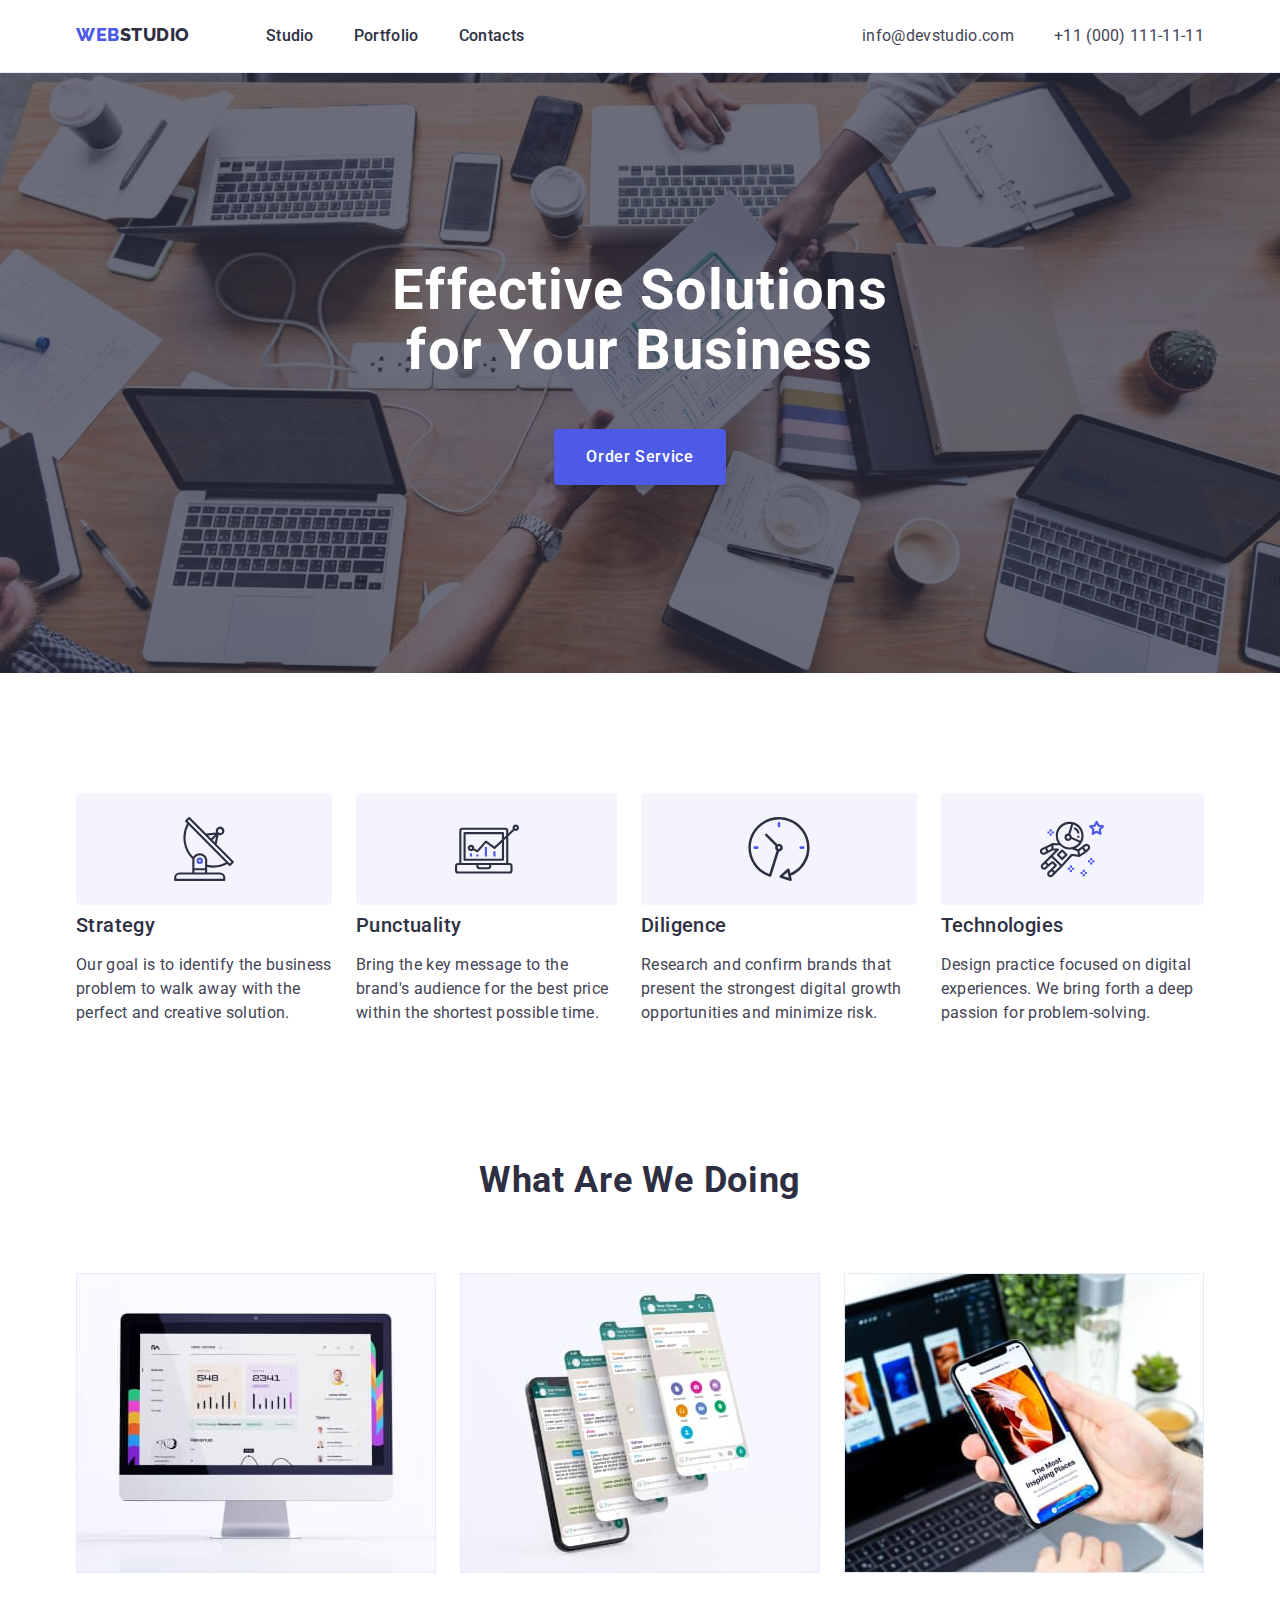
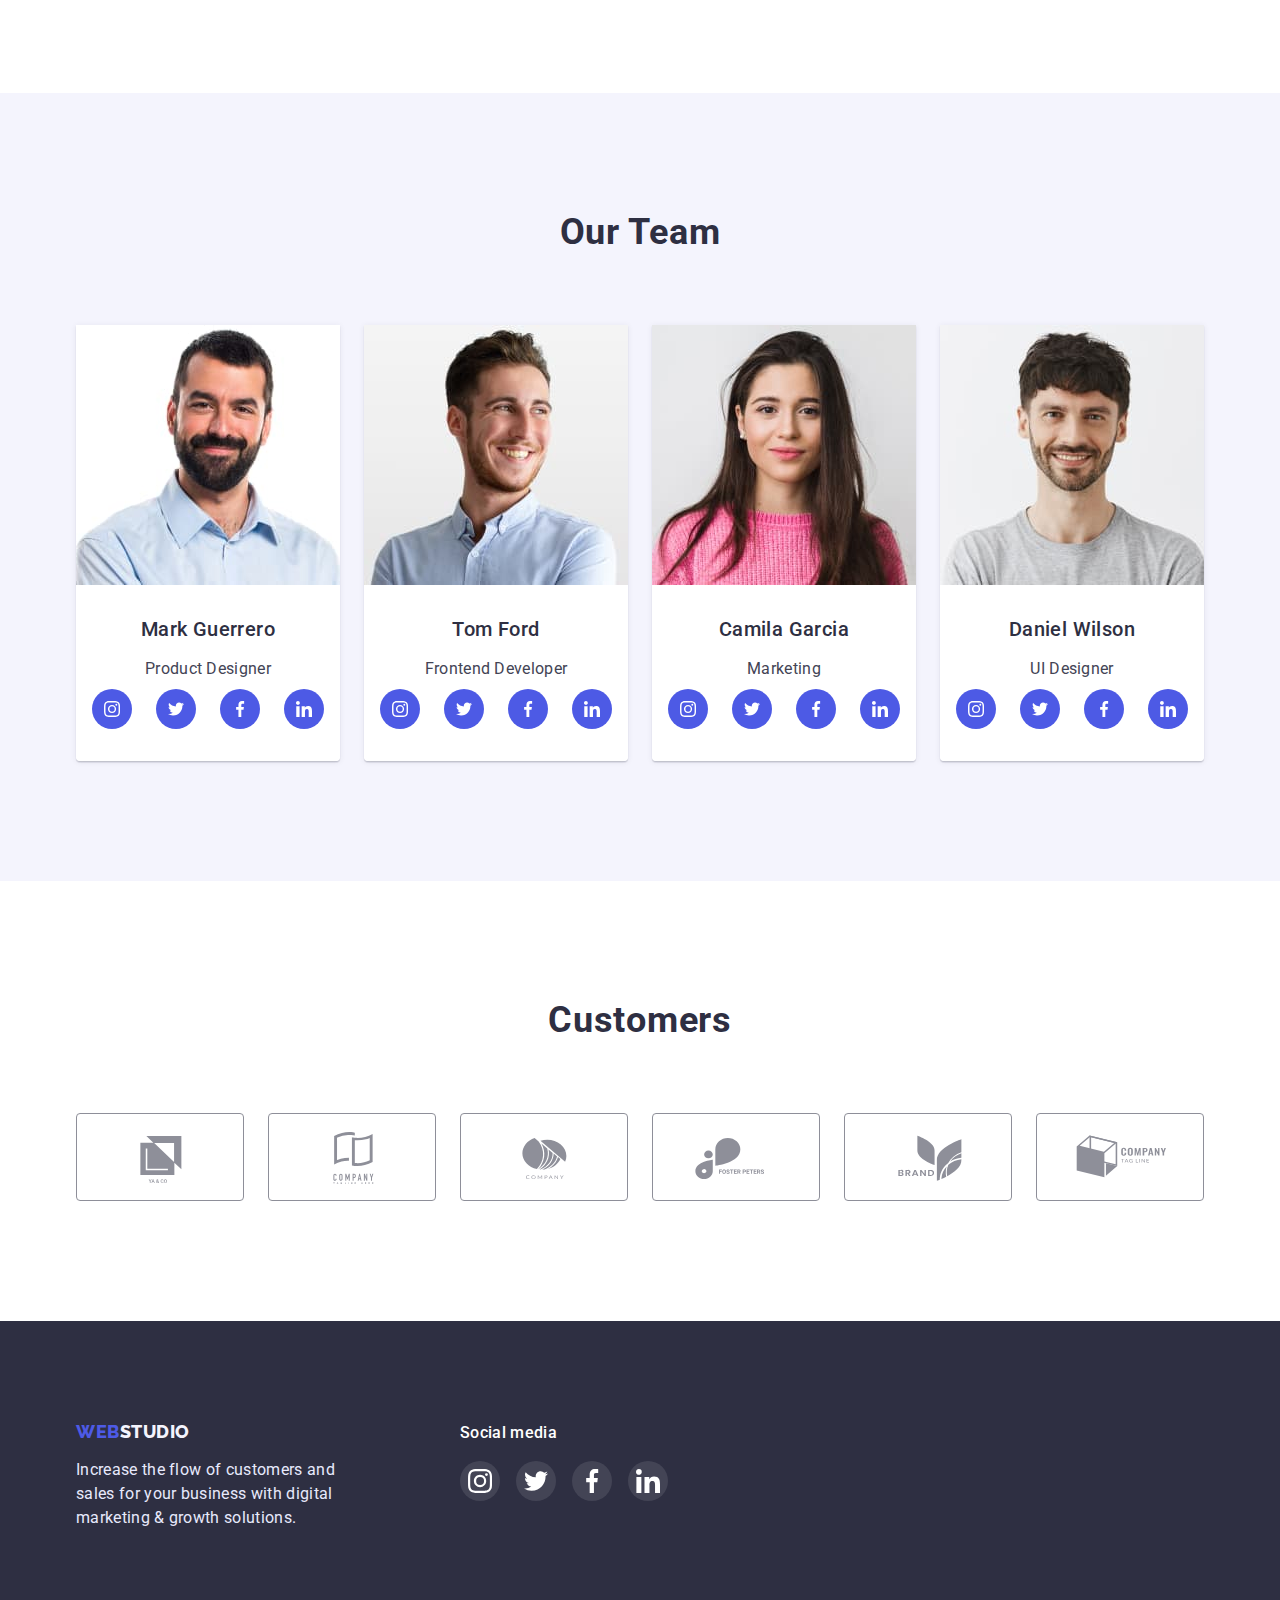
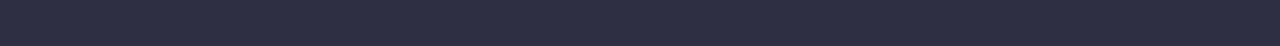
==== commit ac18a351: "fixed" ====
--- a/index.html
+++ b/index.html
@@ -111,38 +111,38 @@
                 <h3 class="subtitle">Mark Guerrero</h3>
                 <p class="profession">Product Designer</p>
                 <!-- contacts in social networks -->
-                <div class="social-icon">
-                  <ul class="social-icon-list list">
-                    <li class="social-icon-item">
-                      <a class="social-icon-link" href="#">
-                        <svg class="social-icon-img">
-                          <use href="./images/decor/icons.svg#icon-instagram"></use>
-                        </svg>
-                      </a>
-                    </li>
-                    <li class="social-icon-item">
-                      <a class="social-icon-link" href="#">
-                        <svg class="social-icon-img">
-                          <use href="./images/decor/icons.svg#icon-twitter"></use>
-                        </svg>
-                      </a>
-                    </li>
-                    <li class="social-icon-item">
-                      <a class="social-icon-link" href="#">
-                        <svg class="social-icon-img">
-                          <use href="./images/decor/icons.svg#icon-facebook"></use>
-                        </svg>
-                      </a>
-                    </li>
-                    <li class="social-icon-item">
-                      <a class="social-icon-link" href="#">
-                        <svg class="social-icon-img">
-                          <use href="./images/decor/icons.svg#icon-linkedin"></use>
-                        </svg>
-                      </a>
-                    </li>
-                  </ul>
-                </div>
+
+                <ul class="social-icon-list list">
+                  <li class="social-icon-item">
+                    <a class="social-icon-link" href="#">
+                      <svg class="social-icon-img">
+                        <use href="./images/decor/icons.svg#icon-instagram"></use>
+                      </svg>
+                    </a>
+                  </li>
+                  <li class="social-icon-item">
+                    <a class="social-icon-link" href="#">
+                      <svg class="social-icon-img">
+                        <use href="./images/decor/icons.svg#icon-twitter"></use>
+                      </svg>
+                    </a>
+                  </li>
+                  <li class="social-icon-item">
+                    <a class="social-icon-link" href="#">
+                      <svg class="social-icon-img">
+                        <use href="./images/decor/icons.svg#icon-facebook"></use>
+                      </svg>
+                    </a>
+                  </li>
+                  <li class="social-icon-item">
+                    <a class="social-icon-link" href="#">
+                      <svg class="social-icon-img">
+                        <use href="./images/decor/icons.svg#icon-linkedin"></use>
+                      </svg>
+                    </a>
+                  </li>
+                </ul>
+
                 <!-- / contacts in social networks -->
               </div>
             </li>
@@ -152,38 +152,38 @@
                 <h3 class="subtitle">Tom Ford</h3>
                 <p class="profession">Frontend Developer</p>
                 <!-- contacts in social networks -->
-                <div class="social-icon">
-                  <ul class="social-icon-list list">
-                    <li class="social-icon-item">
-                      <a class="social-icon-link" href="#">
-                        <svg class="social-icon-img">
-                          <use href="./images/decor/icons.svg#icon-instagram"></use>
-                        </svg>
-                      </a>
-                    </li>
-                    <li class="social-icon-item">
-                      <a class="social-icon-link" href="#">
-                        <svg class="social-icon-img">
-                          <use href="./images/decor/icons.svg#icon-twitter"></use>
-                        </svg>
-                      </a>
-                    </li>
-                    <li class="social-icon-item">
-                      <a class="social-icon-link" href="#">
-                        <svg class="social-icon-img">
-                          <use href="./images/decor/icons.svg#icon-facebook"></use>
-                        </svg>
-                      </a>
-                    </li>
-                    <li class="social-icon-item">
-                      <a class="social-icon-link" href="#">
-                        <svg class="social-icon-img">
-                          <use href="./images/decor/icons.svg#icon-linkedin"></use>
-                        </svg>
-                      </a>
-                    </li>
-                  </ul>
-                </div>
+
+                <ul class="social-icon-list list">
+                  <li class="social-icon-item">
+                    <a class="social-icon-link" href="#">
+                      <svg class="social-icon-img">
+                        <use href="./images/decor/icons.svg#icon-instagram"></use>
+                      </svg>
+                    </a>
+                  </li>
+                  <li class="social-icon-item">
+                    <a class="social-icon-link" href="#">
+                      <svg class="social-icon-img">
+                        <use href="./images/decor/icons.svg#icon-twitter"></use>
+                      </svg>
+                    </a>
+                  </li>
+                  <li class="social-icon-item">
+                    <a class="social-icon-link" href="#">
+                      <svg class="social-icon-img">
+                        <use href="./images/decor/icons.svg#icon-facebook"></use>
+                      </svg>
+                    </a>
+                  </li>
+                  <li class="social-icon-item">
+                    <a class="social-icon-link" href="#">
+                      <svg class="social-icon-img">
+                        <use href="./images/decor/icons.svg#icon-linkedin"></use>
+                      </svg>
+                    </a>
+                  </li>
+                </ul>
+
                 <!-- / contacts in social networks -->
               </div>
             </li>
@@ -193,38 +193,38 @@
                 <h3 class="subtitle">Camila Garcia</h3>
                 <p class="profession">Marketing</p>
                 <!-- contacts in social networks -->
-                <div class="social-icon">
-                  <ul class="social-icon-list list">
-                    <li class="social-icon-item">
-                      <a class="social-icon-link" href="#">
-                        <svg class="social-icon-img">
-                          <use href="./images/decor/icons.svg#icon-instagram"></use>
-                        </svg>
-                      </a>
-                    </li>
-                    <li class="social-icon-item">
-                      <a class="social-icon-link" href="#">
-                        <svg class="social-icon-img">
-                          <use href="./images/decor/icons.svg#icon-twitter"></use>
-                        </svg>
-                      </a>
-                    </li>
-                    <li class="social-icon-item">
-                      <a class="social-icon-link" href="#">
-                        <svg class="social-icon-img">
-                          <use href="./images/decor/icons.svg#icon-facebook"></use>
-                        </svg>
-                      </a>
-                    </li>
-                    <li class="social-icon-item">
-                      <a class="social-icon-link" href="#">
-                        <svg class="social-icon-img">
-                          <use href="./images/decor/icons.svg#icon-linkedin"></use>
-                        </svg>
-                      </a>
-                    </li>
-                  </ul>
-                </div>
+
+                <ul class="social-icon-list list">
+                  <li class="social-icon-item">
+                    <a class="social-icon-link" href="#">
+                      <svg class="social-icon-img">
+                        <use href="./images/decor/icons.svg#icon-instagram"></use>
+                      </svg>
+                    </a>
+                  </li>
+                  <li class="social-icon-item">
+                    <a class="social-icon-link" href="#">
+                      <svg class="social-icon-img">
+                        <use href="./images/decor/icons.svg#icon-twitter"></use>
+                      </svg>
+                    </a>
+                  </li>
+                  <li class="social-icon-item">
+                    <a class="social-icon-link" href="#">
+                      <svg class="social-icon-img">
+                        <use href="./images/decor/icons.svg#icon-facebook"></use>
+                      </svg>
+                    </a>
+                  </li>
+                  <li class="social-icon-item">
+                    <a class="social-icon-link" href="#">
+                      <svg class="social-icon-img">
+                        <use href="./images/decor/icons.svg#icon-linkedin"></use>
+                      </svg>
+                    </a>
+                  </li>
+                </ul>
+
                 <!-- / contacts in social networks -->
               </div>
             </li>
@@ -234,38 +234,38 @@
                 <h3 class="subtitle">Daniel Wilson</h3>
                 <p class="profession">UI Designer</p>
                 <!-- contacts in social networks -->
-                <div class="social-icon">
-                  <ul class="social-icon-list list">
-                    <li class="social-icon-item">
-                      <a class="social-icon-link" href="#">
-                        <svg class="social-icon-img">
-                          <use href="./images/decor/icons.svg#icon-instagram"></use>
-                        </svg>
-                      </a>
-                    </li>
-                    <li class="social-icon-item">
-                      <a class="social-icon-link" href="#">
-                        <svg class="social-icon-img">
-                          <use href="./images/decor/icons.svg#icon-twitter"></use>
-                        </svg>
-                      </a>
-                    </li>
-                    <li class="social-icon-item">
-                      <a class="social-icon-link" href="#">
-                        <svg class="social-icon-img">
-                          <use href="./images/decor/icons.svg#icon-facebook"></use>
-                        </svg>
-                      </a>
-                    </li>
-                    <li class="social-icon-item">
-                      <a class="social-icon-link" href="#">
-                        <svg class="social-icon-img">
-                          <use href="./images/decor/icons.svg#icon-linkedin"></use>
-                        </svg>
-                      </a>
-                    </li>
-                  </ul>
-                </div>
+
+                <ul class="social-icon-list list">
+                  <li class="social-icon-item">
+                    <a class="social-icon-link" href="#">
+                      <svg class="social-icon-img">
+                        <use href="./images/decor/icons.svg#icon-instagram"></use>
+                      </svg>
+                    </a>
+                  </li>
+                  <li class="social-icon-item">
+                    <a class="social-icon-link" href="#">
+                      <svg class="social-icon-img">
+                        <use href="./images/decor/icons.svg#icon-twitter"></use>
+                      </svg>
+                    </a>
+                  </li>
+                  <li class="social-icon-item">
+                    <a class="social-icon-link" href="#">
+                      <svg class="social-icon-img">
+                        <use href="./images/decor/icons.svg#icon-facebook"></use>
+                      </svg>
+                    </a>
+                  </li>
+                  <li class="social-icon-item">
+                    <a class="social-icon-link" href="#">
+                      <svg class="social-icon-img">
+                        <use href="./images/decor/icons.svg#icon-linkedin"></use>
+                      </svg>
+                    </a>
+                  </li>
+                </ul>
+
                 <!-- / contacts in social networks -->
               </div>
             </li>
--- a/css/styles.css
+++ b/css/styles.css
@@ -194,7 +194,10 @@
 
   background-position: center;
   background-size: cover;
+background-repeat: no-repeat;
+
   max-width: 1440px;
+  height: 600px;
   margin-left: auto;
   margin-right: auto;
   text-align: center;
@@ -264,11 +267,13 @@
 } */
 .about-company-icon {
   display: flex;
-  width: 264px;
+
+  /* width: 264px; */
+
   height: 112px;
   padding: 0;
   margin-bottom: 8px;
-  background: #f4f4fd;
+  background: var(--color-light);
   border-radius: 4px;
   justify-content: center;
   align-items: center;
@@ -334,13 +339,11 @@
 }
 
 /* <!-- contacts in social networks --> */
-.social-icon {
+
+.social-icon-list {
+  display: flex;
   margin: 0;
   padding: 0;
-}
-
-.social-icon-list {
-  display: flex;
 
   justify-content: center;
   gap: var(--default-small-gap);
@@ -394,6 +397,15 @@
 }
 
 .customers-item {
+  align-items: center;
+  width: calc((100% - 5 * var(--default-small-gap)) / 6);
+}
+
+.customers-link {
+  display: block;
+  margin: 0;
+  padding: 0;
+  height: 88px;
   border: 1px solid var(--color-grey-icon);
   border-radius: 4px;
   display: flex;
@@ -401,15 +413,9 @@
   align-items: center;
 }
 
-.customers-link {
-  margin: 0;
-  padding: 0;
-}
-
 .customers-img {
-  /* width: calc((100% -5 * var(--default-small-gap)) / 6); */
-  width: 168px;
-  height: 88px;
+  width: 104px;
+  height: 56px;
   fill: var(--color-grey-icon);
 }
 
@@ -419,9 +425,9 @@
   fill: var(--color-pressed-state);
 }
 
-.customers-item:hover,
-.customers-item:focus,
-.customers-item:active {
+.customers-link:hover,
+.customers-link:focus,
+.customers-link:active {
   border: 1px solid var(--color-pressed-state);
 }
 
@@ -468,6 +474,7 @@
   background-color: var(--color-pressed-state);
   color: var(--color-title-site);
   box-shadow: 0px 3px 1px rgba(0, 0, 0, 0.1), 0px 2px 1px rgba(0, 0, 0, 0.08), 0px 2px 2px rgba(0, 0, 0, 0.12);
+  border-color: var(--color-pressed-state);
 }
 
 .selection-btn {
@@ -488,7 +495,11 @@
   flex-basis: calc((100% - 2 * var(--default-small-gap)) / 3);
 }
 
-.projects-item:hover {
+.projects-link {
+  display: block;
+}
+
+.projects-link:hover {
   box-shadow: 0px 1px 6px rgba(46, 47, 66, 0.08), 0px 1px 1px rgba(46, 47, 66, 0.16), 0px 2px 1px rgba(46, 47, 66, 0.08);
 }
 
@@ -503,6 +514,7 @@
 /* Styles for  <h2 class="subtitle"> are defined in the COMPONENTS section. <p> inherits styles from body (except color)*/
 .projects-text {
   color: var(--color-text);
+  margin-bottom: 0;
 }
 
 /*?========= / Photo gallery of projects ==========*/
